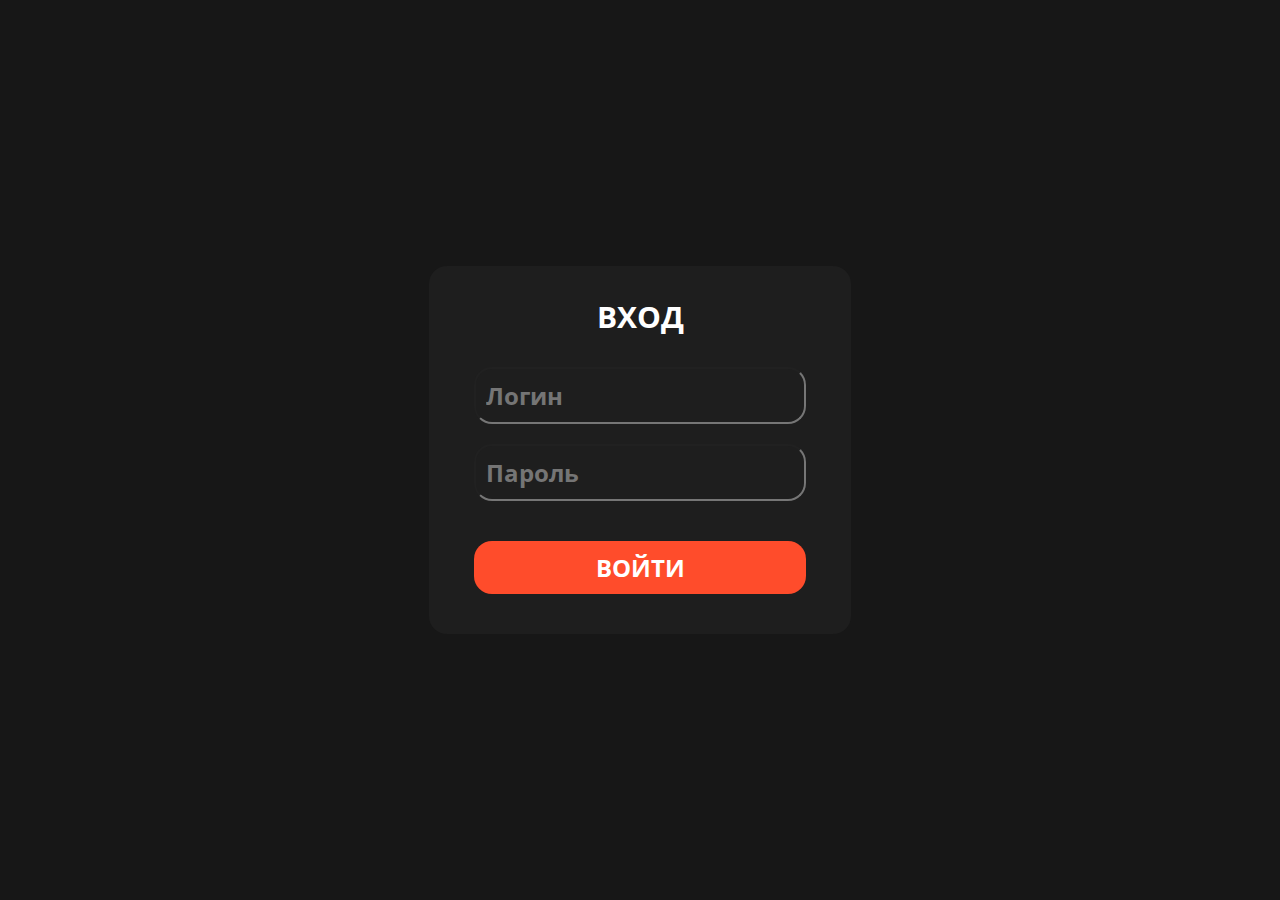
==== index.html @ 02849f25 "first" ====
<!DOCTYPE html>
<html lang="en">
  <head>
    <meta charset="UTF-8">
    <meta name="viewport" content="width=device-width, initial-scale=1.0">
    <meta http-equiv="X-UA-Compatible" content="ie=edge">
    <title>VOX</title>
    <link rel="stylesheet" href="style.css">
	  <script async src="scripts/index_script.js"></script>
	  <link href="https://fonts.googleapis.com/css?family=Open+Sans:400,600,300" rel="stylesheet" type="text/css">
  </head>
  <body>
    <div class="form">
		<h1>Вход</h1>
		<form class="input-form">
			<label>
				<input id="loginInput" type="text" placeholder="Логин">
			</label>
		</form>
		<form class="input-form">
			<label>
				<input id="passwordInput" type="password" placeholder="Пароль">
			</label>
		</form>
		<form class="input-form">
			<input id="submitBasicAuthBtn" type="button" value="Войти">
		</form>
	</div>
  </body>
</html>
---- style.css ----
body {
	/*background: linear-gradient(#1E1E1E, #171717) no-repeat fixed;*/
	background: #171717;
}

.foot {
	/*top: 95%;*/
    /*width: 95%;*/
	/*transform: translate(2%,0%);*/
	position: fixed;
	bottom: 0;
	left: 0;
}

.form {
	position: absolute;
	top: 50%;
	left: 50%;
	transform: translate(-50%,-50%);
	background: #1E1E1E;
	border-radius: 18px;
    /*border: 18px solid #5A6B5D;*/
}

.form h1 {
	margin: 30px 100px;
	padding: 0;
	text-align: center;
	color: #fff;
	font-size: 30px;
	text-transform: uppercase;
	font-family: "Open Sans", serif;
}

.input-form {
	margin: 20px 45px;
	text-align: center;
}

.input-form input {
	padding: 10px;
	width: 100%;
	color: #CFCFCF;
	font-size: 24px;
	background: none;
	outline: none;
	border-radius: 18px;
	box-sizing: border-box;
	font-family: "Open Sans", serif;
	box-shadow: none;
	font-weight: bold;
}

.input-form input[type="button"] {
	margin-top: 20px;
    margin-bottom: 20px;
	border-radius: 18px;
	color: #ffffff;
	font-weight: bold;
	text-transform: uppercase;
	border: none;
	background: #FF4C2B;
	transition: 0.3s;
	font-family: "Open Sans", serif;
}
.input-form input[type="button"]:hover {
	background: #D94125;
}
.input-form input[type="text"]:focus {
	background: #262626;
}
.input-form input[type="password"]:focus {
	 background: #262626;
 }

.input-form-keys {
	margin: 15px 30px;
	text-align: center;
}
.input-form-keys textarea {
	padding: 12px;
	width: 100%;
	color: #CFCFCF;
	background: none;
	border-radius: 18px;
	outline: none;
	font-size: 18px;
	box-sizing: border-box;
    resize: none;
    overflow: hidden;
	font-family: 'Cascadia Code', sans-serif;
}
.input-form-keys textarea:focus {
	background: #202020;
}

.input-navigate {
	display: flex;
	flex-direction: column;
}

.input-navigate input[type="button"] {
	color: #ffffff;
	font-weight: bold;
	border-radius: 9px;
	text-transform: uppercase;
	min-width: 160px;
    height: 40px;
	background: #FF4C2B;
	font-family: "Open Sans", serif;
	font-size: 21px;
	margin-bottom: 10px;
	margin-left: 10px;
	border: none;
}

.input-navigate input[type="button"]:hover {
	background: #D94125;
}

#boxes {
    display:inline;
}

#boxes h1{
    margin: 30px 100px;
	padding: 0;
	text-align: center;
	color: #fff;
	font-size: 30px;
	text-transform: uppercase;
	font-family: "Open Sans", serif;
}

#leftbox {
    float:left;
    width:30%;
    height:auto;
}

#middlebox{
    position: absolute;
    top: 50%;
	left: 50%;
	transform: translate(-50%,-50%);
    float:left;
    width:40%;
    height:auto;
}

#rightbox{
    float:right;
    width:30%;
    height:auto;
}

.creators-form {
    text-align: center;
    margin: 1%;
}

.creators-form input[type="text"] {
	padding: 10px;
	width: 100%;
	color: #fff;
	font-size: 20px;
	background: none;
	outline: none;
	/*border: 1px solid #fff;*/
	box-sizing: border-box;
    text-align: center;
	font-family: "Open Sans", serif;
}
.creators-form input[type="datetime-local"] {
	padding: 10px;
	width: 100%;
	color: #fff;
	font-size: 20px;
	background: none;
	outline: none;
	/*border: 1px solid #fff;*/
	box-sizing: border-box;
	font-family: "Open Sans", serif;
}
.creators-form input[type="button"] {
	margin-top: 20px;
    margin-bottom: 20px;
	border-radius: 18px;
	color: #fff;
	font-weight: bold;
    width: 80%;
    height: 30px;
	text-transform: uppercase;
	border: none;
	background: #FF4C2B;
	transition: 0.3s;
	font-family: "Open Sans", serif;
}
.creators-form input[type="button"]:hover {
	background: #D94125;
}

#left {
    float:left;
    width:50%;
    height:auto;
}

#right{
    top: 50%;
	transform: translate(-0%,250%);
    float:right;
    width:50%;
    height:auto;
}

.objectsList  {
    width: 100%;
    /* margin-top: 40px;
	color: #000;
	font-weight: bold;
    width: 80%;
    height: 30px;
	text-transform: uppercase;
	border: none;
	background: #B8CABA;
	text-align: left;
    width: 100%; */
    font-weight:700;
    text-transform: uppercase;
	/* Убираем браузерную стрелку */
	-moz-appearance: none;
	-webkit-appearance: none;
	appearance: none;
	/* Задаем свой фон и рамку */
	border: 1px solid #B8CABA;
	background-color: #B8CABA;
	/* Отступы от рамки к тексту */
	padding: 10px 35px 10px 15px;
	/* Убираем баузерную обводку*/
	outline: none;
	cursor: pointer;
}
.objectsList:focus {
	outline: none;
	box-shadow: 0 0 0 1px #5A6B5D, 0 0 10px #5A6B5D;
}
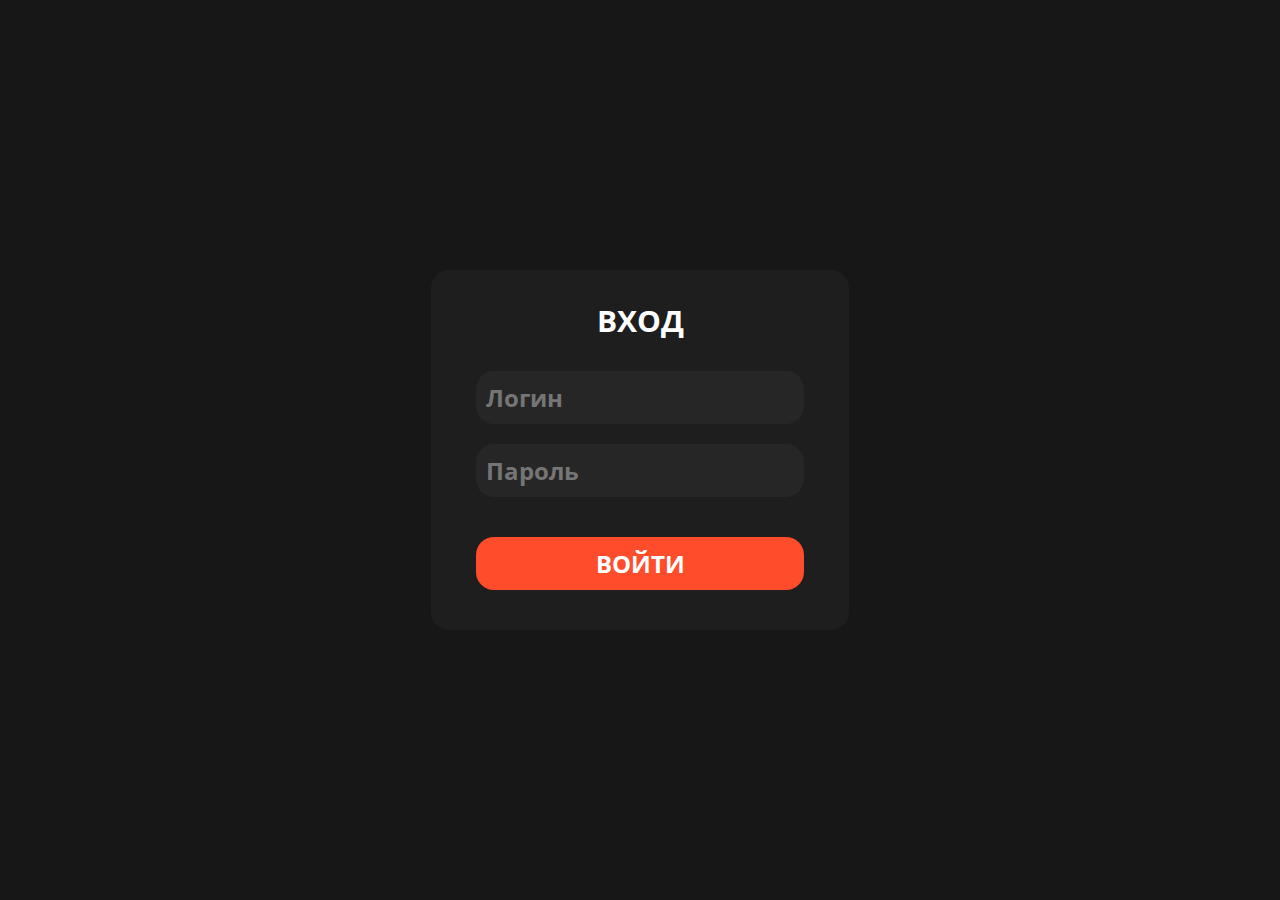
==== commit b8c0eef4: "design fix" ====
--- a/index.html
+++ b/index.html
@@ -6,7 +6,7 @@
     <meta http-equiv="X-UA-Compatible" content="ie=edge">
     <title>VOX</title>
     <link rel="stylesheet" href="style.css">
-	  <script async src="scripts/index_script.js"></script>
+	  <script async src="scripts/auth_script.js"></script>
 	  <link href="https://fonts.googleapis.com/css?family=Open+Sans:400,600,300" rel="stylesheet" type="text/css">
   </head>
   <body>
--- a/style.css
+++ b/style.css
@@ -1,12 +1,8 @@
 body {
-	/*background: linear-gradient(#1E1E1E, #171717) no-repeat fixed;*/
 	background: #171717;
 }
 
 .foot {
-	/*top: 95%;*/
-    /*width: 95%;*/
-	/*transform: translate(2%,0%);*/
 	position: fixed;
 	bottom: 0;
 	left: 0;
@@ -21,9 +17,21 @@
 	border-radius: 18px;
     /*border: 18px solid #5A6B5D;*/
 }
-
+#soloMiddle{
+	position: absolute;
+	top: 50%;
+	left: 50%;
+	transform: translate(-50%,-50%);
+	padding: 20px;
+	background: #1E1E1E;
+	border-radius: 18px;
+	/*border: 18px solid #5A6B5D;*/
+	float:left;
+	width:40%;
+	height:auto;
+}
 .form h1 {
-	margin: 30px 100px;
+	margin: 30px 80px;
 	padding: 0;
 	text-align: center;
 	color: #fff;
@@ -36,35 +44,19 @@
 	margin: 20px 45px;
 	text-align: center;
 }
-
 .input-form input {
 	padding: 10px;
 	width: 100%;
 	color: #CFCFCF;
 	font-size: 24px;
-	background: none;
-	outline: none;
+	background: #262626;
+	outline: none;
+	border: none;
 	border-radius: 18px;
 	box-sizing: border-box;
 	font-family: "Open Sans", serif;
 	box-shadow: none;
 	font-weight: bold;
-}
-
-.input-form input[type="button"] {
-	margin-top: 20px;
-    margin-bottom: 20px;
-	border-radius: 18px;
-	color: #ffffff;
-	font-weight: bold;
-	text-transform: uppercase;
-	border: none;
-	background: #FF4C2B;
-	transition: 0.3s;
-	font-family: "Open Sans", serif;
-}
-.input-form input[type="button"]:hover {
-	background: #D94125;
 }
 .input-form input[type="text"]:focus {
 	background: #262626;
@@ -72,6 +64,21 @@
 .input-form input[type="password"]:focus {
 	 background: #262626;
  }
+.input-form input[type="button"] {
+	margin-top: 20px;
+	margin-bottom: 20px;
+	border-radius: 18px;
+	color: #ffffff;
+	font-weight: bold;
+	text-transform: uppercase;
+	border: none;
+	background: #FF4C2B;
+	transition: 0.3s;
+	font-family: "Open Sans", serif;
+}
+.input-form input[type="button"]:hover {
+	background: #D94125;
+}
 
 .input-form-keys {
 	margin: 15px 30px;
@@ -81,16 +88,59 @@
 	padding: 12px;
 	width: 100%;
 	color: #CFCFCF;
-	background: none;
+	background: #262626;
+	border: none;
 	border-radius: 18px;
 	outline: none;
 	font-size: 18px;
 	box-sizing: border-box;
-    resize: none;
-    overflow: hidden;
+	resize: none;
+	overflow: hidden;
 	font-family: 'Cascadia Code', sans-serif;
 }
 .input-form-keys textarea:focus {
+	background: #202020;
+}
+
+.register-input-form-keys {
+	margin: 15px 30px;
+	text-align: center;
+	width: 380px;
+}
+.register-input-form-keys input[type="text"] {
+	padding: 12px;
+	width: 100%;
+	color: #CFCFCF;
+	background: #262626;
+	border-radius: 9px;
+	outline: none;
+	border: none;
+	font-size: 18px;
+	box-sizing: border-box;
+	resize: none;
+	overflow: hidden;
+	font-family: 'Cascadia Code', sans-serif;
+	margin: 10px;
+}
+.register-input-form-keys input[type="text"]:focus {
+	background: #262626;
+}
+.register-input-form-keys textarea {
+	padding: 12px;
+	margin: 10px;
+	width: 100%;
+	color: #CFCFCF;
+	background: #262626;
+	border: none;
+	border-radius: 9px;
+	outline: none;
+	font-size: 18px;
+	box-sizing: border-box;
+	resize: none;
+	overflow: hidden;
+	font-family: 'Cascadia Code', sans-serif;
+}
+.register-input-form-keys textarea:focus {
 	background: #202020;
 }
 
@@ -98,7 +148,6 @@
 	display: flex;
 	flex-direction: column;
 }
-
 .input-navigate input[type="button"] {
 	color: #ffffff;
 	font-weight: bold;
@@ -113,128 +162,130 @@
 	margin-left: 10px;
 	border: none;
 }
-
 .input-navigate input[type="button"]:hover {
 	background: #D94125;
 }
 
+.formBoxes {
+	position: fixed;
+	top: 50%;
+	left: 50%;
+	transform: translate(-50%,-50%);
+	min-width: 100%;
+	min-height: 100%;
+}
+.formBoxes h1{
+	margin: 30px 80px;
+	padding: 0;
+	text-align: center;
+	color: #fff;
+	font-size: 30px;
+	text-transform: uppercase;
+	font-family: "Open Sans", serif;
+}
 #boxes {
     display:inline;
 }
-
-#boxes h1{
-    margin: 30px 100px;
-	padding: 0;
-	text-align: center;
-	color: #fff;
-	font-size: 30px;
-	text-transform: uppercase;
-	font-family: "Open Sans", serif;
-}
-
-#leftbox {
-    float:left;
-    width:30%;
-    height:auto;
-}
-
-#middlebox{
-    position: absolute;
-    top: 50%;
-	left: 50%;
-	transform: translate(-50%,-50%);
-    float:left;
-    width:40%;
-    height:auto;
-}
-
-#rightbox{
-    float:right;
-    width:30%;
-    height:auto;
-}
+#leftBox {
+	padding: 10px;
+	float:left;
+	width:30%;
+	height:auto;
+	border-radius: 18px;
+	background: #1E1E1E;
+}
+#middleBox{
+	padding: 10px;
+	position: absolute;
+	top: 55%;
+	left: 50%;
+	transform: translate(-50%,-50%);
+	float:left;
+	width:40%;
+	height:auto;
+	border-radius: 18px;
+	background: #1E1E1E;
+}
+#rightBox{
+	padding: 10px;
+	float:right;
+	width:30%;
+	height:auto;
+	border-radius: 18px;
+	background: #1E1E1E;
+}
+
 
 .creators-form {
     text-align: center;
     margin: 1%;
 }
-
 .creators-form input[type="text"] {
 	padding: 10px;
 	width: 100%;
-	color: #fff;
-	font-size: 20px;
+	color: #CFCFCF;
+	font-size: 24px;
+	background: #262626;
+	border: none;
+	outline: none;
+	box-sizing: border-box;
+    text-align: center;
+	font-family: "Open Sans", serif;
+	border-radius: 18px;
+	box-shadow: none;
+	font-weight: bold;
+	margin: 10px;
+}
+.creators-form input[type="text"]:focus {
+	background: #262626;
+}
+.creators-form input[type="datetime-local"] {
+	padding: 10px;
+	width: 100%;
+	color: #CFCFCF;
+	font-size: 24px;
 	background: none;
 	outline: none;
-	/*border: 1px solid #fff;*/
-	box-sizing: border-box;
-    text-align: center;
-	font-family: "Open Sans", serif;
-}
-.creators-form input[type="datetime-local"] {
-	padding: 10px;
-	width: 100%;
-	color: #fff;
-	font-size: 20px;
-	background: none;
-	outline: none;
-	/*border: 1px solid #fff;*/
-	box-sizing: border-box;
-	font-family: "Open Sans", serif;
+	box-sizing: border-box;
+	text-align: center;
+	font-family: "Open Sans", serif;
+	border-radius: 18px;
+	box-shadow: none;
+	font-weight: bold;
+	margin: 10px;
 }
 .creators-form input[type="button"] {
 	margin-top: 20px;
-    margin-bottom: 20px;
-	border-radius: 18px;
-	color: #fff;
-	font-weight: bold;
-    width: 80%;
-    height: 30px;
+	margin-bottom: 20px;
+	border-radius: 9px;
+	color: #ffffff;
+	font-weight: bold;
 	text-transform: uppercase;
 	border: none;
 	background: #FF4C2B;
+	font-size: 24px;
 	transition: 0.3s;
 	font-family: "Open Sans", serif;
+	min-height: 40px;
+	min-width: 180px;
+	align-content: center;
+	box-sizing: border-box;
 }
 .creators-form input[type="button"]:hover {
 	background: #D94125;
 }
 
-#left {
-    float:left;
-    width:50%;
-    height:auto;
-}
-
-#right{
-    top: 50%;
-	transform: translate(-0%,250%);
-    float:right;
-    width:50%;
-    height:auto;
-}
-
 .objectsList  {
+	border-radius: 9px;
     width: 100%;
-    /* margin-top: 40px;
-	color: #000;
-	font-weight: bold;
-    width: 80%;
-    height: 30px;
-	text-transform: uppercase;
-	border: none;
-	background: #B8CABA;
-	text-align: left;
-    width: 100%; */
     font-weight:700;
     text-transform: uppercase;
+	font-family: "Open Sans", serif;
 	/* Убираем браузерную стрелку */
 	-moz-appearance: none;
 	-webkit-appearance: none;
 	appearance: none;
-	/* Задаем свой фон и рамку */
-	border: 1px solid #B8CABA;
-	background-color: #B8CABA;
+	background-color: #1E1E1E;
 	/* Отступы от рамки к тексту */
 	padding: 10px 35px 10px 15px;
 	/* Убираем баузерную обводку*/
@@ -243,5 +294,5 @@
 }
 .objectsList:focus {
 	outline: none;
-	box-shadow: 0 0 0 1px #5A6B5D, 0 0 10px #5A6B5D;
+	background: #262626;
 }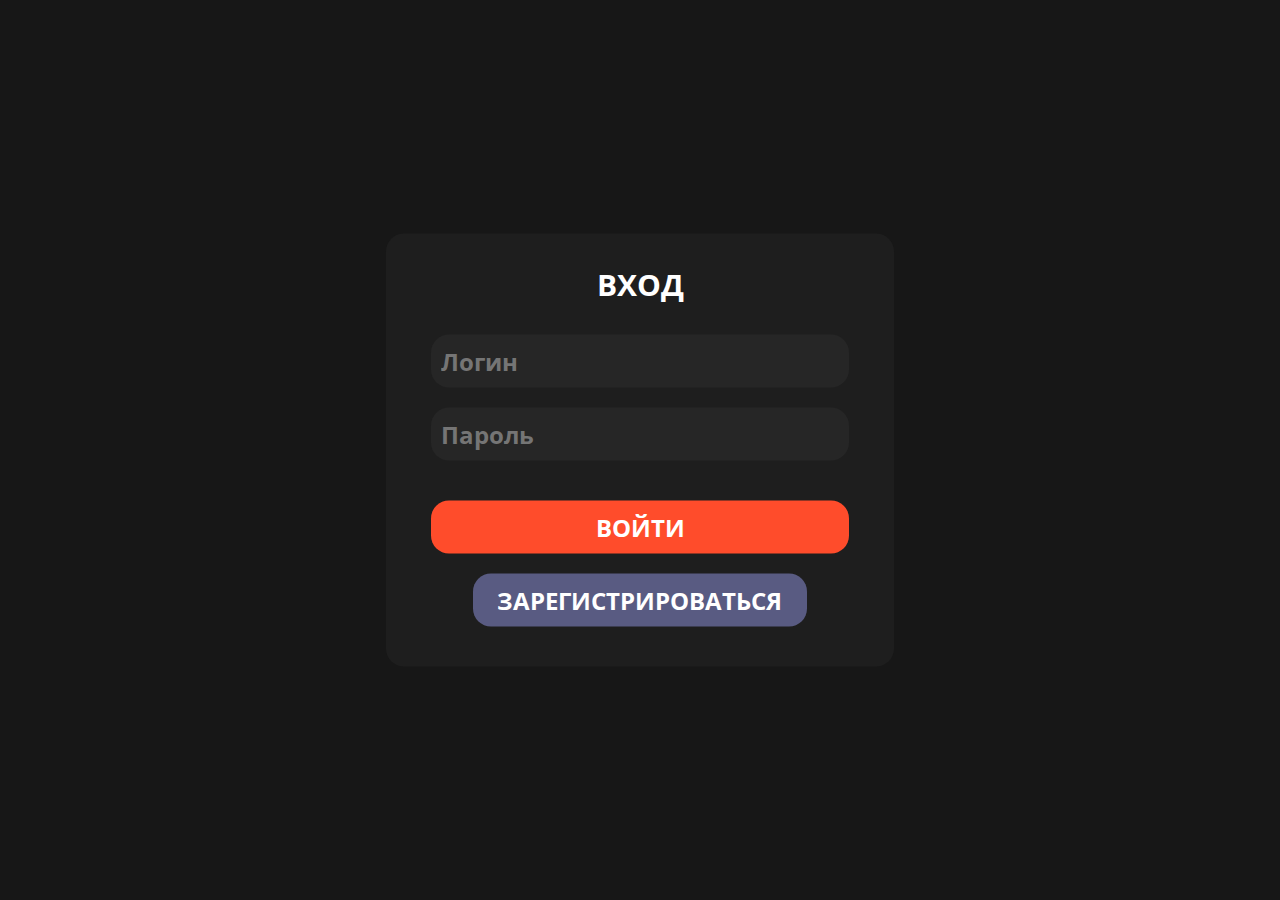
==== commit 6f90da6d: "design fix" ====
--- a/index.html
+++ b/index.html
@@ -14,16 +14,17 @@
 		<h1>Вход</h1>
 		<form class="input-form">
 			<label>
-				<input id="loginInput" type="text" placeholder="Логин">
+				<input id="loginInputAuth" type="text" placeholder="Логин">
 			</label>
 		</form>
 		<form class="input-form">
 			<label>
-				<input id="passwordInput" type="password" placeholder="Пароль">
+				<input id="passwordInputAuth" type="password" placeholder="Пароль">
 			</label>
 		</form>
 		<form class="input-form">
 			<input id="submitBasicAuthBtn" type="button" value="Войти">
+			<input id="submitBasicRegBtn" type="button" value="Зарегистрироваться">
 		</form>
 	</div>
   </body>
--- a/style.css
+++ b/style.css
@@ -66,7 +66,7 @@
  }
 .input-form input[type="button"] {
 	margin-top: 20px;
-	margin-bottom: 20px;
+	/*margin-bottom: 20px;*/
 	border-radius: 18px;
 	color: #ffffff;
 	font-weight: bold;
@@ -79,6 +79,20 @@
 .input-form input[type="button"]:hover {
 	background: #D94125;
 }
+#submitBasicRegBtn {
+	margin-top: 20px;
+	margin-bottom: 20px;
+	border-radius: 18px;
+	color: #ffffff;
+	font-weight: bold;
+	text-transform: uppercase;
+	border: none;
+	background: #595B82;
+	transition: 0.3s;
+	font-family: "Open Sans", serif;
+	max-width: 80%;
+}
+
 
 .input-form-keys {
 	margin: 15px 30px;
@@ -123,7 +137,7 @@
 	margin: 10px;
 }
 .register-input-form-keys input[type="text"]:focus {
-	background: #262626;
+	background: #202020;
 }
 .register-input-form-keys textarea {
 	padding: 12px;
